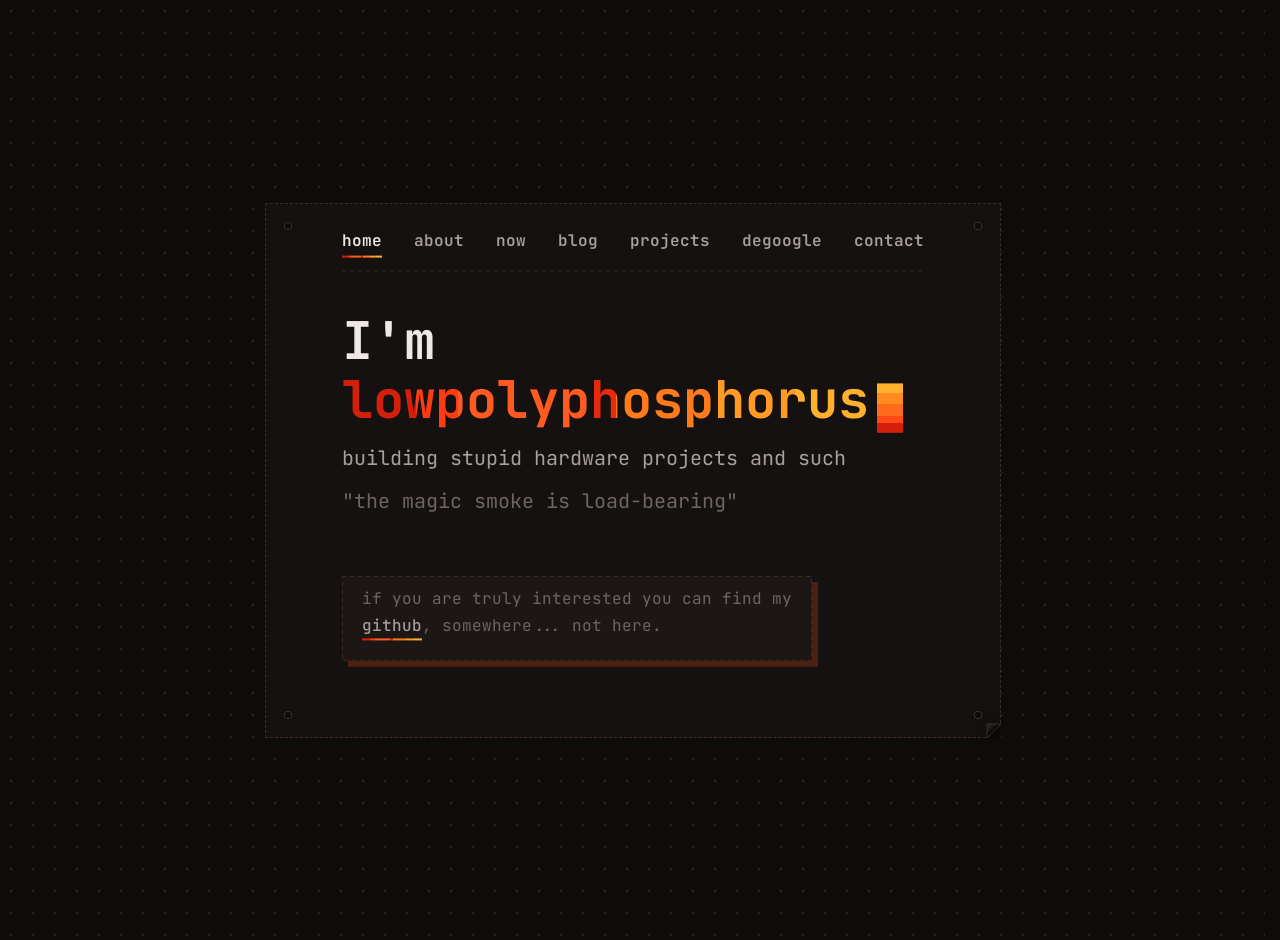
==== index.html @ 64ea8d76 "initial commit ig" ====
<!DOCTYPE html>
<html lang="en">
<head>
<meta charset="utf-8">
<meta name="viewport" content="width=device-width, initial-scale=1, viewport-fit=cover">
<title>lowpolyphosphorus</title>
<style>@import url("globals.css");</style>
</head>
<body data-fx="off">
<canvas id="c" tabindex="0"></canvas>
<script>window.PAGE = { id: "home", blocks: [ { t: "hero" }, { t: "p", x: "building stupid hardware projects and such" }, { t: "dim", x: "\"the magic smoke is load-bearing\"" }, { t: "box", x: "if you are truly interested you can find my github, somewhere... not here.", hl: "github" } ] };</script>
<script src="site.js"></script>
<script src="peel.js"></script>
<script src="melt.js"></script>
</body>
</html>
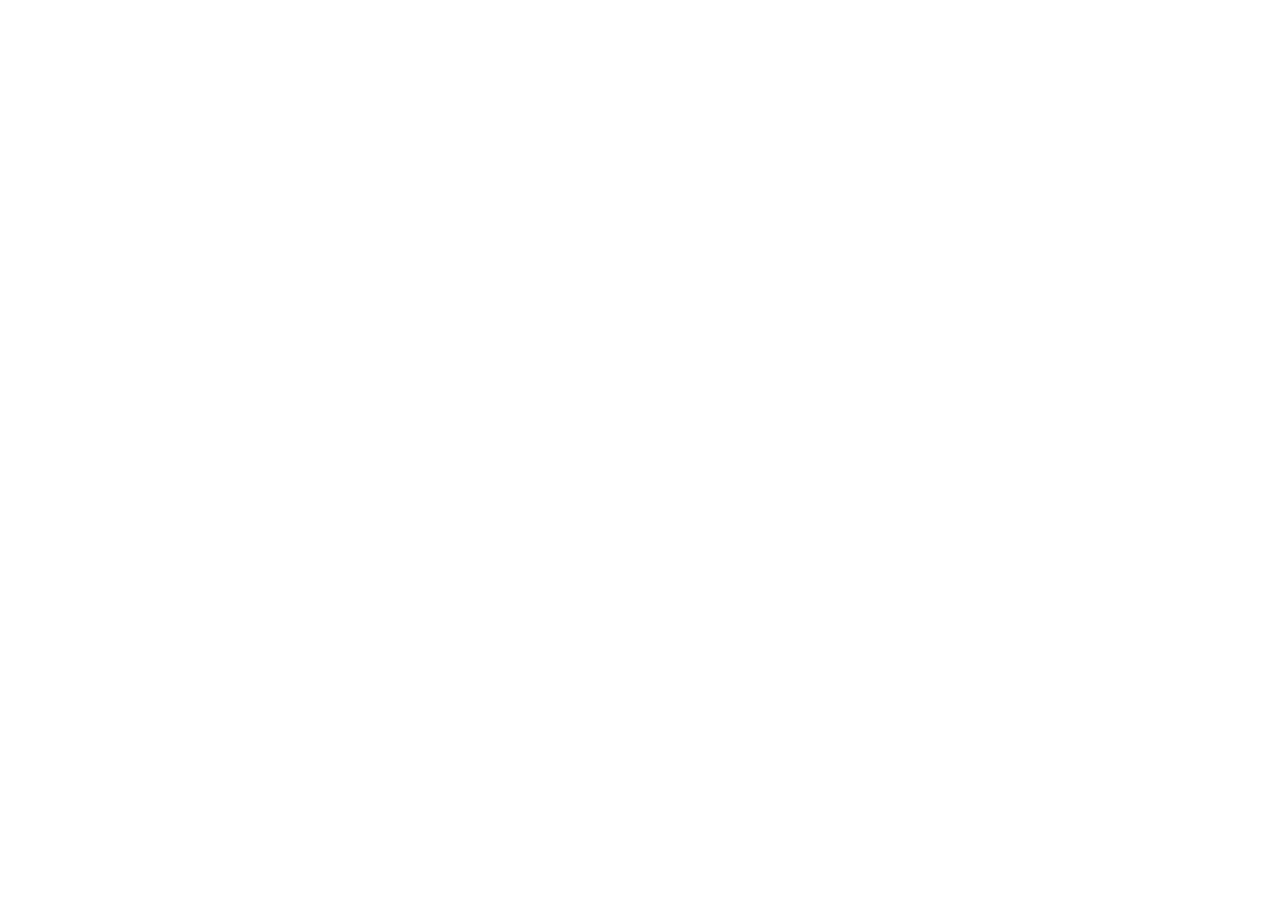
==== commit 28d22527: "wip screen" ====
--- a/index.html
+++ b/index.html
@@ -1,16 +1,132 @@
-<!DOCTYPE html>
-<html lang="en">
-<head>
-<meta charset="utf-8">
-<meta name="viewport" content="width=device-width, initial-scale=1, viewport-fit=cover">
-<title>lowpolyphosphorus</title>
-<style>@import url("globals.css");</style>
-</head>
-<body data-fx="off">
-<canvas id="c" tabindex="0"></canvas>
-<script>window.PAGE = { id: "home", blocks: [ { t: "hero" }, { t: "p", x: "building stupid hardware projects and such" }, { t: "dim", x: "\"the magic smoke is load-bearing\"" }, { t: "box", x: "if you are truly interested you can find my github, somewhere... not here.", hl: "github" } ] };</script>
-<script src="site.js"></script>
-<script src="peel.js"></script>
-<script src="melt.js"></script>
-</body>
-</html>+<!DOCTYPE html>
+<html lang="en">
+<head>
+<meta charset="utf-8">
+<meta name="viewport" content="width=device-width, initial-scale=1, viewport-fit=cover">
+<title>Work in Progress</title>
+<style>
+:root{box-sizing:border-box}
+html,body{margin:0;height:100%;overflow:hidden;background:#fff}
+canvas{display:block;width:100%;height:100%;touch-action:none;cursor:grab}
+canvas.grabbing{cursor:grabbing}
+</style>
+</head>
+<body>
+<script src="https://cdnjs.cloudflare.com/ajax/libs/three.js/r128/three.min.js"></script>
+<script src="https://cdnjs.cloudflare.com/ajax/libs/cannon.js/0.6.2/cannon.min.js"></script>
+<script>
+(function(){
+var renderer=new THREE.WebGLRenderer({antialias:true,alpha:true});
+renderer.setPixelRatio(Math.min(devicePixelRatio,2));
+renderer.shadowMap.enabled=true;
+document.body.appendChild(renderer.domElement);
+var cv=renderer.domElement;
+var scene=new THREE.Scene();
+var camera=new THREE.PerspectiveCamera(45,1,0.1,100);
+function fit(){
+  var w=innerWidth,h=innerHeight,a=w/h;
+  renderer.setSize(w,h);camera.aspect=a;camera.updateProjectionMatrix();
+  var d=Math.max(15,11/(Math.tan(22.5*Math.PI/180)*a));
+  camera.position.set(0,5.5,d);camera.lookAt(0,3.6,0);
+}
+addEventListener('resize',fit);fit();
+
+scene.add(new THREE.HemisphereLight(0xffffff,0x887766,0.75));
+var sun=new THREE.DirectionalLight(0xffffff,0.9);
+sun.position.set(5,16,10);sun.castShadow=true;
+sun.shadow.mapSize.set(1024,1024);
+var sc=sun.shadow.camera;sc.left=-14;sc.right=14;sc.top=14;sc.bottom=-14;sc.near=1;sc.far=45;
+scene.add(sun);
+var floor=new THREE.Mesh(new THREE.PlaneGeometry(60,30),new THREE.ShadowMaterial({opacity:0.28}));
+floor.rotation.x=-Math.PI/2;floor.receiveShadow=true;scene.add(floor);
+
+var world=new CANNON.World();
+world.gravity.set(0,-26,0);world.solver.iterations=14;
+var mat=new CANNON.Material();
+world.addContactMaterial(new CANNON.ContactMaterial(mat,mat,{friction:0.45,restitution:0.2}));
+function wall(ax,ang,x,y,z){
+  var b=new CANNON.Body({mass:0,material:mat});b.addShape(new CANNON.Plane());
+  b.quaternion.setFromAxisAngle(new CANNON.Vec3(ax[0],ax[1],ax[2]),ang);
+  b.position.set(x,y,z);world.addBody(b);
+}
+var P=Math.PI;
+wall([1,0,0],-P/2,0,0,0);wall([1,0,0],P/2,0,32,0);
+wall([0,1,0],0,0,0,-2.6);wall([0,1,0],P,0,0,2.6);
+wall([0,1,0],P/2,-10.5,0,0);wall([0,1,0],-P/2,10.5,0,0);
+
+function label(word,w,h,bg,fg){
+  var c=document.createElement('canvas');c.width=1024;c.height=Math.round(1024*h/w);
+  var x=c.getContext('2d');
+  x.fillStyle=bg;x.fillRect(0,0,c.width,c.height);
+  x.strokeStyle=fg;x.globalAlpha=.35;x.lineWidth=8;x.strokeRect(18,18,c.width-36,c.height-36);x.globalAlpha=1;
+  var fs=c.height*0.55;x.font='bold '+fs+'px "Comic Sans MS","Comic Sans","Chalkboard SE","Comic Neue",cursive';
+  var tw=x.measureText(word).width,max=c.width*0.84;
+  if(tw>max){fs*=max/tw;x.font='bold '+fs+'px "Comic Sans MS","Comic Sans","Chalkboard SE","Comic Neue",cursive';}
+  x.fillStyle=fg;x.textAlign='center';x.textBaseline='middle';
+  x.fillText(word,c.width/2,c.height/2+fs*0.04);
+  var t=new THREE.CanvasTexture(c);t.anisotropy=4;return t;
+}
+
+var blocks=[],meshes=[],timers=[];
+function make(word,w,bg,fg,x,y){
+  var h=1.7,d=1.7;
+  var side=new THREE.MeshStandardMaterial({color:bg,roughness:.5});
+  var face=new THREE.MeshStandardMaterial({map:label(word,w,h,bg,fg),roughness:.5});
+  var m=new THREE.Mesh(new THREE.BoxGeometry(w,h,d),[side,side,side,side,face,face]);
+  m.castShadow=m.receiveShadow=true;scene.add(m);
+  var b=new CANNON.Body({mass:w*1.2,material:mat,linearDamping:.04,angularDamping:.25});
+  b.addShape(new CANNON.Box(new CANNON.Vec3(w/2,h/2,d/2)));
+  b.position.set(x,y,0);
+  b.quaternion.setFromEuler(0,(Math.random()-.5)*.25,(Math.random()-.5)*.2);
+  world.addBody(b);m.userData.body=b;
+  blocks.push({m:m,b:b});meshes.push(m);
+}
+function clear(){
+  timers.forEach(clearTimeout);timers=[];
+  blocks.forEach(function(o){scene.remove(o.m);world.removeBody(o.b);});
+  blocks=[];meshes=[];
+}
+function start(){
+  clear();
+  timers.push(setTimeout(function(){make('progress',7.6,'#e4572e','#fff4e6',-0.4,13);},300));
+  timers.push(setTimeout(function(){make('in',3.6,'#f2e9d8','#2b2622',0.2,13);},1350));
+  timers.push(setTimeout(function(){make('work',5.4,'#2f6f8f','#f2f7fa',0,13);},2400));
+}
+
+var ray=new THREE.Raycaster(),ndc=new THREE.Vector2(),plane=new THREE.Plane(),hit=new THREE.Vector3(),dir=new THREE.Vector3();
+var mouseBody=new CANNON.Body({mass:0});
+mouseBody.collisionFilterGroup=0;mouseBody.collisionFilterMask=0;world.addBody(mouseBody);
+var cons=null;
+function setRay(e){ndc.set(e.clientX/innerWidth*2-1,-(e.clientY/innerHeight)*2+1);ray.setFromCamera(ndc,camera);}
+cv.addEventListener('pointerdown',function(e){
+  setRay(e);var i=ray.intersectObjects(meshes)[0];if(!i)return;
+  cv.setPointerCapture(e.pointerId);cv.classList.add('grabbing');
+  var b=i.object.userData.body,p=i.point;
+  camera.getWorldDirection(dir);plane.setFromNormalAndCoplanarPoint(dir,p);
+  mouseBody.position.set(p.x,p.y,p.z);
+  var local=b.pointToLocalFrame(new CANNON.Vec3(p.x,p.y,p.z));
+  cons=new CANNON.PointToPointConstraint(b,local,mouseBody,new CANNON.Vec3(0,0,0));
+  world.addConstraint(cons);b.wakeUp();
+});
+cv.addEventListener('pointermove',function(e){
+  if(!cons)return;setRay(e);
+  if(ray.ray.intersectPlane(plane,hit)){
+    mouseBody.position.set(Math.max(-9,Math.min(9,hit.x)),Math.max(0.6,Math.min(24,hit.y)),Math.max(-1.5,Math.min(1.5,hit.z)));
+  }
+});
+function drop(){if(cons){world.removeConstraint(cons);cons=null;}cv.classList.remove('grabbing');}
+cv.addEventListener('pointerup',drop);cv.addEventListener('pointercancel',drop);
+
+var last=performance.now();
+function loop(t){
+  requestAnimationFrame(loop);
+  var dt=Math.min((t-last)/1000,0.05);last=t;
+  world.step(1/60,dt,4);
+  blocks.forEach(function(o){o.m.position.copy(o.b.position);o.m.quaternion.copy(o.b.quaternion);});
+  renderer.render(scene,camera);
+}
+start();requestAnimationFrame(loop);
+})();
+</script>
+</body>
+</html>
